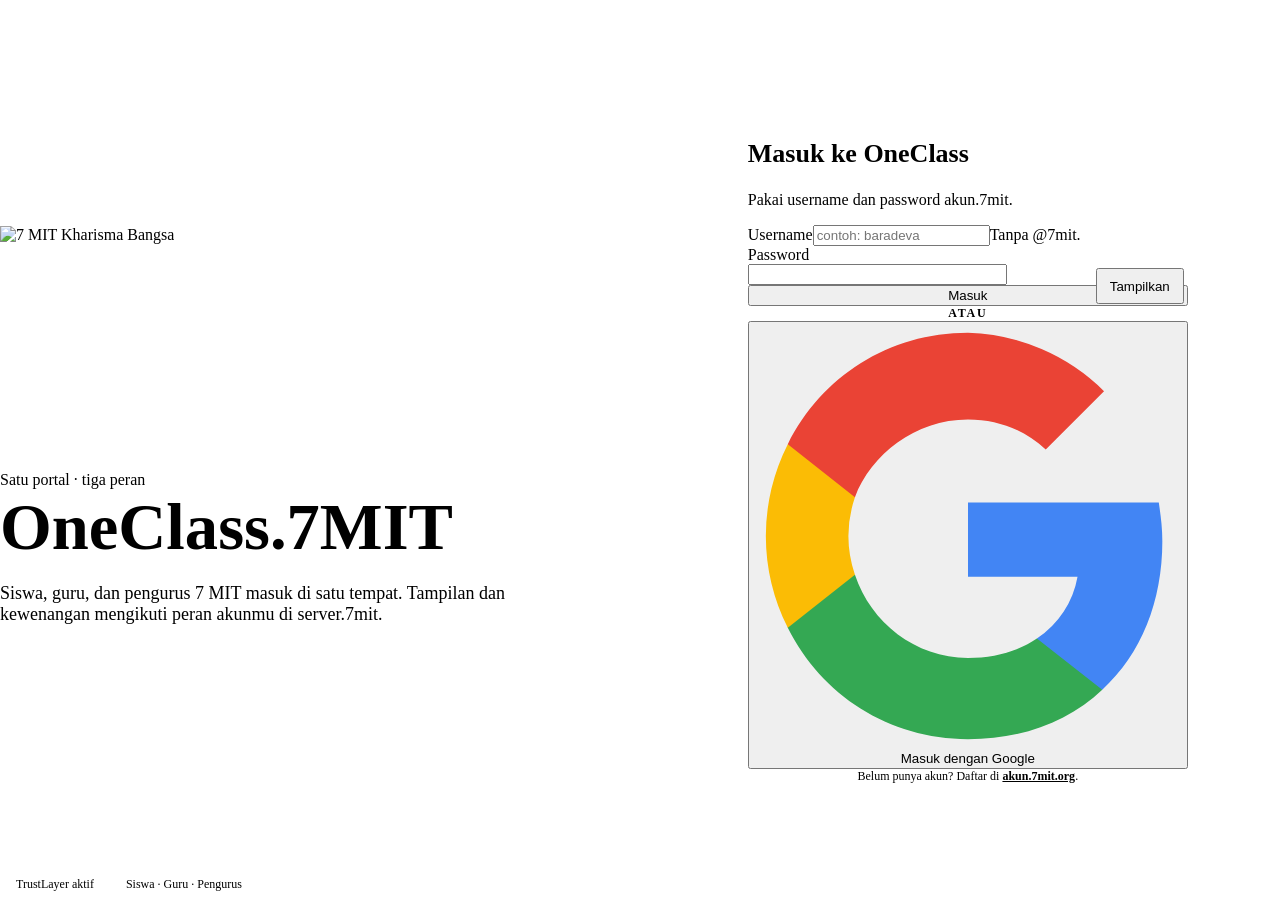
==== public/index.html @ 4aac0380 "OneClass.7MIT: satu portal untuk siswa, guru, dan pengurus dengan TrustLayer dan design.7mit Menggab" ====
<!doctype html>
<html lang="id">
<head>
<meta charset="utf-8">
<meta name="viewport" content="width=device-width, initial-scale=1, viewport-fit=cover">
<meta name="color-scheme" content="light dark">
<meta name="theme-color" content="#7a1424">
<title>OneClass.7MIT · Masuk</title>
<link rel="icon" href="/assets/logo-7mit.jpg">
<link rel="stylesheet" href="/assets/design.7mit.css">
<style>
html,body{margin:0;min-height:100%}
body{background:var(--surface);color:var(--ink)}
.oc{min-height:100vh;display:grid;grid-template-columns:minmax(0,1.05fr) minmax(0,1fr)}
.oc-hero{box-sizing:border-box;padding:var(--space-12) var(--space-12);display:flex;flex-direction:column;justify-content:space-between;gap:var(--space-8)}
.oc-hero .m7-plate{align-self:flex-start}
.oc-hero .m7-plate img{height:52px}
.oc-watermark{position:absolute;right:-30px;top:-90px;font:700 520px/1 var(--font-display);color:rgba(255,255,255,.045);pointer-events:none;user-select:none}
.oc-hero-body{position:relative;z-index:1}
.oc-hero h1{font-size:clamp(40px,5.2vw,76px);margin:var(--space-4) 0 var(--space-3)}
.oc-hero .m7-p{font-size:18px;max-width:30em}
.oc-pills{position:relative;z-index:1;display:flex;flex-wrap:wrap;gap:var(--space-3)}
.oc-pills .m7-pill{font-size:12px;padding:8px 16px}
.oc-form{display:grid;place-items:center;padding:var(--space-8) var(--space-6)}
.oc-card{width:min(440px,100%)}
.oc-card .m7-card-title{font-size:26px;line-height:32px}
.oc-stack{display:flex;flex-direction:column;gap:var(--space-4)}
.oc-sep{display:flex;align-items:center;gap:var(--space-3);color:var(--ink-muted);font-size:12px;font-weight:700;letter-spacing:.14em;text-transform:uppercase}
.oc-sep::before,.oc-sep::after{content:"";flex:1;height:1px;background:var(--line-strong);opacity:.35}
.oc-pw{position:relative}.oc-pw .m7-btn{position:absolute;right:4px;top:4px;min-height:36px;padding:0 12px}
.oc-pw .m7-input{padding-right:84px}
.oc-roles{display:flex;flex-direction:column;gap:var(--space-2)}
.oc-role{display:flex;align-items:center;justify-content:space-between;gap:var(--space-3);width:100%;text-align:left;min-height:56px;padding:var(--space-3) var(--space-4);border:1.5px solid var(--line-strong);border-radius:var(--radius-md);background:var(--surface-raised);color:var(--ink);font:700 15px/1.2 var(--font-sans);cursor:pointer}
.oc-role small{display:block;font-weight:400;color:var(--ink-muted);margin-top:2px}
.oc-role:hover{border-color:var(--maroon);background:var(--maroon-soft)}
.oc-role:focus-visible{outline:2px solid var(--focus-ring);outline-offset:2px}
.oc-steps{list-style:none;margin:0;padding:0;display:flex;flex-direction:column;gap:var(--space-3)}
.oc-steps li{display:flex;align-items:center;gap:var(--space-3);font-size:14px;color:var(--ink-muted)}
.oc-dot{flex:none;width:22px;height:22px;border-radius:50%;border:2px solid var(--line-strong);display:grid;place-items:center;font-size:12px;font-weight:800}
.oc-steps li.run{color:var(--ink)}.oc-steps li.run .oc-dot{border-color:var(--maroon);border-top-color:transparent;animation:oc-spin .8s linear infinite}
.oc-steps li.ok{color:var(--ink)}.oc-steps li.ok .oc-dot{background:var(--success-soft);border-color:var(--success-ink);color:var(--success-ink)}
.oc-steps li.warn .oc-dot{background:var(--warning-soft);border-color:var(--warning-ink);color:var(--warning-ink)}
@keyframes oc-spin{to{transform:rotate(360deg)}}
.oc-foot{margin:var(--space-5) 0 0;text-align:center;font-size:12px;color:var(--ink-muted)}
.oc-foot a{color:var(--maroon-soft-ink);font-weight:700}
[hidden]{display:none!important}
@media(max-width:880px){.oc{grid-template-columns:1fr}.oc-hero{padding:var(--space-8) var(--space-6);min-height:auto}.oc-hero h1{font-size:40px}.oc-watermark{font-size:300px}}
@media (prefers-reduced-motion:reduce){.oc-steps li.run .oc-dot{animation:none}}
</style>
</head>
<body>
<main class="oc">
  <section class="oc-hero m7-ground" aria-label="Tentang OneClass.7MIT">
    <div class="m7-frame"></div><div class="oc-watermark" aria-hidden="true">7</div>
    <div class="m7-plate"><img src="/assets/logo-7mit.jpg" alt="7 MIT Kharisma Bangsa"></div>
    <div class="oc-hero-body">
      <span class="m7-eyebrow">Satu portal · tiga peran</span>
      <h1 class="m7-h">OneClass<span class="m7-accent">.7MIT</span></h1>
      <p class="m7-p">Siswa, guru, dan pengurus 7 MIT masuk di satu tempat. Tampilan dan kewenangan mengikuti peran akunmu di server.7mit.</p>
    </div>
    <div class="oc-pills"><span class="m7-pill m7-pill-dot">TrustLayer aktif</span><span class="m7-pill">Siswa · Guru · Pengurus</span></div>
  </section>

  <section class="oc-form">
    <div class="m7-card oc-card" id="card">
      <div id="viewLogin" class="oc-stack">
        <div><h2 class="m7-card-title">Masuk ke OneClass</h2><p class="m7-card-sub">Pakai username dan password akun.7mit.</p></div>
        <div class="m7-alert m7-alert-danger" id="err" role="alert" hidden><div><b id="errT">Gagal masuk</b><span id="errM"></span></div></div>
        <form id="form" class="oc-stack" novalidate>
          <div class="m7-field"><label class="m7-label" for="u">Username</label><input class="m7-input" id="u" name="username" autocomplete="username" autocapitalize="none" spellcheck="false" placeholder="contoh: baradeva" required><span class="m7-help">Tanpa @7mit.</span></div>
          <div class="m7-field"><label class="m7-label" for="p">Password</label><div class="oc-pw"><input class="m7-input" id="p" name="password" type="password" autocomplete="current-password" required><button type="button" class="m7-btn m7-btn-ghost m7-btn-sm" id="showPw" aria-pressed="false">Tampilkan</button></div></div>
          <button class="m7-btn m7-btn-primary m7-btn-lg" id="go" type="submit">Masuk</button>
        </form>
        <div class="oc-sep">atau</div>
        <button class="m7-btn m7-btn-secondary" id="google" type="button">
          <svg viewBox="0 0 24 24" aria-hidden="true"><path fill="#4285F4" d="M23 12.3c0-.8-.1-1.5-.2-2.2H12v4.2h6.2a5.3 5.3 0 0 1-2.3 3.5v2.9h3.7c2.2-2 3.4-5 3.4-8.4z"/><path fill="#34A853" d="M12 23.5c3.1 0 5.7-1 7.6-2.8l-3.7-2.9c-1 .7-2.4 1.1-3.9 1.1-3 0-5.5-2-6.4-4.7H1.8v3C3.7 21 7.5 23.5 12 23.5z"/><path fill="#FBBC05" d="M5.6 14.2a6.9 6.9 0 0 1 0-4.4v-3H1.8a11.5 11.5 0 0 0 0 10.4l3.8-3z"/><path fill="#EA4335" d="M12 5.4c1.7 0 3.2.6 4.4 1.7l3.3-3.3A11.4 11.4 0 0 0 12 .5C7.5.5 3.7 3 1.8 6.8l3.8 3C6.5 7.4 9 5.4 12 5.4z"/></svg>
          Masuk dengan Google</button>
        <p class="oc-foot">Belum punya akun? Daftar di <a href="https://akun.7mit.org" rel="noopener">akun.7mit.org</a>.</p>
      </div>

      <div id="viewRoles" class="oc-stack" hidden>
        <div><h2 class="m7-card-title">Pilih peran</h2><p class="m7-card-sub" id="rolesSub">Username ini punya lebih dari satu akun.</p></div>
        <div class="oc-roles" id="roles"></div>
        <button class="m7-btn m7-btn-ghost" id="rolesBack" type="button">Kembali</button>
      </div>

      <div id="viewSteps" class="oc-stack" hidden>
        <div><h2 class="m7-card-title" id="stepsTitle">Menyiapkan OneClass…</h2><p class="m7-card-sub" id="stepsSub">Peran dan hak aksesmu diperiksa di server.</p></div>
        <ol class="oc-steps" id="steps" aria-live="polite">
          <li data-s="auth"><span class="oc-dot"></span><span>Memverifikasi akun ke server.7mit</span></li>
          <li data-s="role"><span class="oc-dot"></span><span>Membaca peran dan hak akses</span></li>
          <li data-s="trust"><span class="oc-dot"></span><span>Pemeriksaan TrustLayer</span></li>
          <li data-s="open"><span class="oc-dot"></span><span>Membuka ruang kerja</span></li>
        </ol>
        <div class="m7-alert m7-alert-danger" id="err2" role="alert" hidden><div><b>Tidak bisa melanjutkan</b><span id="err2M"></span></div></div>
        <div id="stepsActions" hidden><button class="m7-btn m7-btn-secondary" id="stepsBack" type="button">Kembali ke halaman masuk</button></div>
      </div>
    </div>
  </section>
</main>
<script src="/assets/config.js"></script>
<script src="/assets/oneclass-session.js"></script>
<script>
(function(){
var C=window.ONECLASS_CONFIG,S=window.OneClassSession,$=function(i){return document.getElementById(i)};
var pendingCreds=null;
var LABEL={student:'Siswa',guru:'Guru',pengurus:'Pengurus'};
function view(n){['viewLogin','viewRoles','viewSteps'].forEach(function(v){$(v).hidden=v!==n})}
function showErr(t,m){$('errT').textContent=t;$('errM').textContent=m||'';$('err').hidden=false}
function hideErr(){$('err').hidden=true}
function step(name,state){var li=document.querySelector('#steps li[data-s="'+name+'"]');if(!li)return;li.className=state;li.querySelector('.oc-dot').textContent=state==='ok'?'✓':state==='warn'?'!':''}
function resetSteps(){['auth','role','trust','open'].forEach(function(s){step(s,'')});$('err2').hidden=true;$('stepsActions').hidden=true}
async function enter(token,profile,opts){
  opts=opts||{};view('viewSteps');resetSteps();
  $('stepsTitle').textContent='Menyiapkan OneClass…';
  try{
    step('auth','run');
    S.save(token,profile);
    step('auth','ok');step('role','run');
    var tl=null;
    try{tl=await S.trustSession(token)}catch(e){tl=null}
    var mode=(tl&&tl.mode)||profile.account_type;
    if(['student','guru','pengurus'].indexOf(mode)<0)throw new Error('Tipe akun tidak dikenal oleh OneClass.');
    step('role','ok');step('trust','run');
    if(tl){S.keepTrust(tl);step('trust','ok')}else{step('trust','warn')}
    step('open','run');
    $('stepsTitle').textContent='Halo, '+(profile.display_name||'selamat datang');
    $('stepsSub').textContent='Masuk sebagai '+LABEL[mode]+(profile.role&&profile.role!==LABEL[mode]?' · '+profile.role:'')+(tl?'':' (TrustLayer belum dapat dihubungi; server tetap menegakkan izin)');
    step('open','ok');
    setTimeout(function(){location.replace(S.homeFor(mode))},opts.fast?150:650);
  }catch(e){
    S.clear();$('err2M').textContent=String(e&&e.message||'Terjadi kesalahan.');$('err2').hidden=false;$('stepsActions').hidden=false;
  }
}
async function login(accountKey){
  hideErr();var b=$('go');b.disabled=true;b.textContent='Memeriksa…';
  try{
    var r=await S.akun({action:'login',username:pendingCreds.u,password:pendingCreds.p,account_key:accountKey||''});
    if(r.status===409&&r.data.selection_required){showRoles(r.data.accounts||[]);return}
    if(!r.ok)throw new Error(r.data.error||'Username atau password tidak sesuai.');
    pendingCreds=null;$('p').value='';
    await enter(r.data.token,r.data.profile);
  }catch(e){showErr('Gagal masuk',String(e&&e.message||'Coba lagi.'));view('viewLogin')}
  finally{b.disabled=false;b.textContent='Masuk'}
}
function showRoles(accounts){
  var box=$('roles');box.innerHTML='';
  accounts.forEach(function(a){
    var btn=document.createElement('button');btn.type='button';btn.className='oc-role';
    var l=document.createElement('span');l.innerHTML='<span></span><small></small>';
    l.firstChild.textContent=LABEL[a.account_type]||a.account_type;l.lastChild.textContent=a.role||a.label||'';
    var go=document.createElement('span');go.setAttribute('aria-hidden','true');go.textContent='→';
    btn.appendChild(l);btn.appendChild(go);btn.addEventListener('click',function(){login(a.account_key)});box.appendChild(btn)});
  $('rolesSub').textContent='Username "'+pendingCreds.u+'" punya '+accounts.length+' akun. Pilih peran untuk sesi ini.';
  view('viewRoles');
}
$('form').addEventListener('submit',function(e){
  e.preventDefault();var u=$('u').value.trim().toLowerCase().replace(/@7mit$/,''),p=$('p').value;
  if(!u||!p){showErr('Lengkapi isian','Masukkan username dan password akun.7mit.');return}
  pendingCreds={u:u,p:p};login('');
});
$('rolesBack').addEventListener('click',function(){pendingCreds=null;view('viewLogin')});
$('stepsBack').addEventListener('click',function(){view('viewLogin')});
$('showPw').addEventListener('click',function(){var p=$('p'),on=p.type==='password';p.type=on?'text':'password';this.textContent=on?'Sembunyikan':'Tampilkan';this.setAttribute('aria-pressed',String(on))});
$('google').addEventListener('click',async function(){
  hideErr();var b=this;b.disabled=true;
  try{await S.startGoogle()}catch(e){showErr('Sign in with Google gagal dimulai',String(e&&e.message||''));b.disabled=false}
});
(async function boot(){
  var q=new URLSearchParams(location.search);
  if(q.get('keluar')){try{await S.logout()}catch(e){}history.replaceState(null,'','/');return}
  var saved=S.read();
  if(!saved)return;
  view('viewSteps');resetSteps();step('auth','run');
  try{
    var r=await S.akun({action:'session',token:saved.token});
    if(!r.ok||!r.data.profile)throw new Error('Sesi berakhir.');
    await enter(saved.token,r.data.profile,{fast:true});
  }catch(e){S.clear();view('viewLogin');if(q.get('sesi')==='berakhir')showErr('Sesi berakhir','Masuk lagi untuk melanjutkan.')}
})();
})();
</script>
</body>
</html>
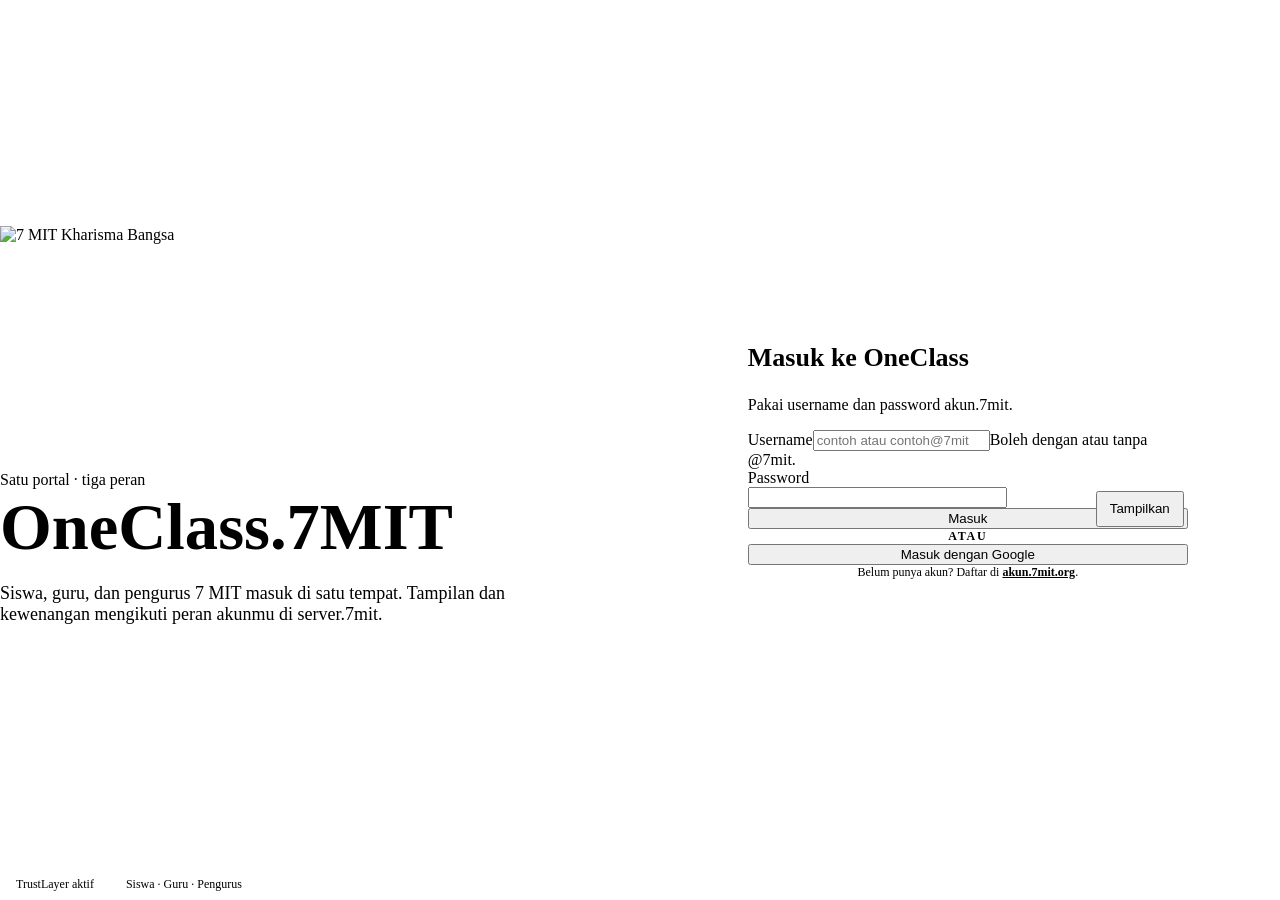
==== commit b685b4f3: "OneClass: ikon lucide di semua halaman baru, contoh username dengan dan tanpa @7mit Co-Authored-By: " ====
--- a/public/index.html
+++ b/public/index.html
@@ -8,6 +8,7 @@
 <title>OneClass.7MIT · Masuk</title>
 <link rel="icon" href="/assets/logo-7mit.jpg">
 <link rel="stylesheet" href="/assets/design.7mit.css">
+<script src="https://cdn.jsdelivr.net/npm/lucide@0.468.0/dist/umd/lucide.min.js"></script>
 <style>
 html,body{margin:0;min-height:100%}
 body{background:var(--surface);color:var(--ink)}
@@ -36,16 +37,17 @@
 .oc-role:focus-visible{outline:2px solid var(--focus-ring);outline-offset:2px}
 .oc-steps{list-style:none;margin:0;padding:0;display:flex;flex-direction:column;gap:var(--space-3)}
 .oc-steps li{display:flex;align-items:center;gap:var(--space-3);font-size:14px;color:var(--ink-muted)}
-.oc-dot{flex:none;width:22px;height:22px;border-radius:50%;border:2px solid var(--line-strong);display:grid;place-items:center;font-size:12px;font-weight:800}
-.oc-steps li.run{color:var(--ink)}.oc-steps li.run .oc-dot{border-color:var(--maroon);border-top-color:transparent;animation:oc-spin .8s linear infinite}
+.oc-dot{flex:none;width:22px;height:22px;border-radius:50%;border:2px solid var(--line-strong);display:grid;place-items:center}.oc-dot svg{width:13px;height:13px;stroke-width:3}
+.oc-steps li.run{color:var(--ink)}.oc-steps li.run .oc-dot{border-color:transparent}.oc-steps li.run .oc-dot svg{width:20px;height:20px;stroke-width:2.5;color:var(--maroon);animation:oc-spin .8s linear infinite}
 .oc-steps li.ok{color:var(--ink)}.oc-steps li.ok .oc-dot{background:var(--success-soft);border-color:var(--success-ink);color:var(--success-ink)}
 .oc-steps li.warn .oc-dot{background:var(--warning-soft);border-color:var(--warning-ink);color:var(--warning-ink)}
 @keyframes oc-spin{to{transform:rotate(360deg)}}
 .oc-foot{margin:var(--space-5) 0 0;text-align:center;font-size:12px;color:var(--ink-muted)}
 .oc-foot a{color:var(--maroon-soft-ink);font-weight:700}
+.oc-role svg{width:18px;height:18px;flex:none}
 [hidden]{display:none!important}
 @media(max-width:880px){.oc{grid-template-columns:1fr}.oc-hero{padding:var(--space-8) var(--space-6);min-height:auto}.oc-hero h1{font-size:40px}.oc-watermark{font-size:300px}}
-@media (prefers-reduced-motion:reduce){.oc-steps li.run .oc-dot{animation:none}}
+@media (prefers-reduced-motion:reduce){.oc-steps li.run .oc-dot svg{animation:none}}
 </style>
 </head>
 <body>
@@ -65,23 +67,22 @@
     <div class="m7-card oc-card" id="card">
       <div id="viewLogin" class="oc-stack">
         <div><h2 class="m7-card-title">Masuk ke OneClass</h2><p class="m7-card-sub">Pakai username dan password akun.7mit.</p></div>
-        <div class="m7-alert m7-alert-danger" id="err" role="alert" hidden><div><b id="errT">Gagal masuk</b><span id="errM"></span></div></div>
+        <div class="m7-alert m7-alert-danger" id="err" role="alert" hidden><i data-lucide="circle-alert"></i><div><b id="errT">Gagal masuk</b><span id="errM"></span></div></div>
         <form id="form" class="oc-stack" novalidate>
-          <div class="m7-field"><label class="m7-label" for="u">Username</label><input class="m7-input" id="u" name="username" autocomplete="username" autocapitalize="none" spellcheck="false" placeholder="contoh: baradeva" required><span class="m7-help">Tanpa @7mit.</span></div>
-          <div class="m7-field"><label class="m7-label" for="p">Password</label><div class="oc-pw"><input class="m7-input" id="p" name="password" type="password" autocomplete="current-password" required><button type="button" class="m7-btn m7-btn-ghost m7-btn-sm" id="showPw" aria-pressed="false">Tampilkan</button></div></div>
-          <button class="m7-btn m7-btn-primary m7-btn-lg" id="go" type="submit">Masuk</button>
+          <div class="m7-field"><label class="m7-label" for="u">Username</label><input class="m7-input" id="u" name="username" autocomplete="username" autocapitalize="none" spellcheck="false" placeholder="contoh atau contoh@7mit" required><span class="m7-help">Boleh dengan atau tanpa @7mit.</span></div>
+          <div class="m7-field"><label class="m7-label" for="p">Password</label><div class="oc-pw"><input class="m7-input" id="p" name="password" type="password" autocomplete="current-password" required><button type="button" class="m7-btn m7-btn-ghost m7-btn-sm" id="showPw" aria-pressed="false"><i data-lucide="eye"></i><span>Tampilkan</span></button></div></div>
+          <button class="m7-btn m7-btn-primary m7-btn-lg" id="go" type="submit"><i data-lucide="log-in"></i><span id="goT">Masuk</span></button>
         </form>
         <div class="oc-sep">atau</div>
         <button class="m7-btn m7-btn-secondary" id="google" type="button">
-          <svg viewBox="0 0 24 24" aria-hidden="true"><path fill="#4285F4" d="M23 12.3c0-.8-.1-1.5-.2-2.2H12v4.2h6.2a5.3 5.3 0 0 1-2.3 3.5v2.9h3.7c2.2-2 3.4-5 3.4-8.4z"/><path fill="#34A853" d="M12 23.5c3.1 0 5.7-1 7.6-2.8l-3.7-2.9c-1 .7-2.4 1.1-3.9 1.1-3 0-5.5-2-6.4-4.7H1.8v3C3.7 21 7.5 23.5 12 23.5z"/><path fill="#FBBC05" d="M5.6 14.2a6.9 6.9 0 0 1 0-4.4v-3H1.8a11.5 11.5 0 0 0 0 10.4l3.8-3z"/><path fill="#EA4335" d="M12 5.4c1.7 0 3.2.6 4.4 1.7l3.3-3.3A11.4 11.4 0 0 0 12 .5C7.5.5 3.7 3 1.8 6.8l3.8 3C6.5 7.4 9 5.4 12 5.4z"/></svg>
-          Masuk dengan Google</button>
+          <i data-lucide="circle-user-round"></i>Masuk dengan Google</button>
         <p class="oc-foot">Belum punya akun? Daftar di <a href="https://akun.7mit.org" rel="noopener">akun.7mit.org</a>.</p>
       </div>
 
       <div id="viewRoles" class="oc-stack" hidden>
         <div><h2 class="m7-card-title">Pilih peran</h2><p class="m7-card-sub" id="rolesSub">Username ini punya lebih dari satu akun.</p></div>
         <div class="oc-roles" id="roles"></div>
-        <button class="m7-btn m7-btn-ghost" id="rolesBack" type="button">Kembali</button>
+        <button class="m7-btn m7-btn-ghost" id="rolesBack" type="button"><i data-lucide="arrow-left"></i>Kembali</button>
       </div>
 
       <div id="viewSteps" class="oc-stack" hidden>
@@ -92,8 +93,8 @@
           <li data-s="trust"><span class="oc-dot"></span><span>Pemeriksaan TrustLayer</span></li>
           <li data-s="open"><span class="oc-dot"></span><span>Membuka ruang kerja</span></li>
         </ol>
-        <div class="m7-alert m7-alert-danger" id="err2" role="alert" hidden><div><b>Tidak bisa melanjutkan</b><span id="err2M"></span></div></div>
-        <div id="stepsActions" hidden><button class="m7-btn m7-btn-secondary" id="stepsBack" type="button">Kembali ke halaman masuk</button></div>
+        <div class="m7-alert m7-alert-danger" id="err2" role="alert" hidden><i data-lucide="circle-alert"></i><div><b>Tidak bisa melanjutkan</b><span id="err2M"></span></div></div>
+        <div id="stepsActions" hidden><button class="m7-btn m7-btn-secondary" id="stepsBack" type="button"><i data-lucide="arrow-left"></i>Kembali ke halaman masuk</button></div>
       </div>
     </div>
   </section>
@@ -106,9 +107,10 @@
 var pendingCreds=null;
 var LABEL={student:'Siswa',guru:'Guru',pengurus:'Pengurus'};
 function view(n){['viewLogin','viewRoles','viewSteps'].forEach(function(v){$(v).hidden=v!==n})}
-function showErr(t,m){$('errT').textContent=t;$('errM').textContent=m||'';$('err').hidden=false}
+function showErr(t,m){$('errT').textContent=t;$('errM').textContent=m||'';$('err').hidden=false;icons()}
 function hideErr(){$('err').hidden=true}
-function step(name,state){var li=document.querySelector('#steps li[data-s="'+name+'"]');if(!li)return;li.className=state;li.querySelector('.oc-dot').textContent=state==='ok'?'✓':state==='warn'?'!':''}
+function icons(){try{window.lucide&&window.lucide.createIcons()}catch(e){}}
+function step(name,state){var li=document.querySelector('#steps li[data-s="'+name+'"]');if(!li)return;li.className=state;var ic=state==='ok'?'check':state==='warn'?'triangle-alert':state==='run'?'loader-circle':'';li.querySelector('.oc-dot').innerHTML=ic?'<i data-lucide="'+ic+'"></i>':'';icons()}
 function resetSteps(){['auth','role','trust','open'].forEach(function(s){step(s,'')});$('err2').hidden=true;$('stepsActions').hidden=true}
 async function enter(token,profile,opts){
   opts=opts||{};view('viewSteps');resetSteps();
@@ -133,7 +135,7 @@
   }
 }
 async function login(accountKey){
-  hideErr();var b=$('go');b.disabled=true;b.textContent='Memeriksa…';
+  hideErr();var b=$('go');b.disabled=true;$('goT').textContent='Memeriksa…';
   try{
     var r=await S.akun({action:'login',username:pendingCreds.u,password:pendingCreds.p,account_key:accountKey||''});
     if(r.status===409&&r.data.selection_required){showRoles(r.data.accounts||[]);return}
@@ -141,7 +143,7 @@
     pendingCreds=null;$('p').value='';
     await enter(r.data.token,r.data.profile);
   }catch(e){showErr('Gagal masuk',String(e&&e.message||'Coba lagi.'));view('viewLogin')}
-  finally{b.disabled=false;b.textContent='Masuk'}
+  finally{b.disabled=false;$('goT').textContent='Masuk'}
 }
 function showRoles(accounts){
   var box=$('roles');box.innerHTML='';
@@ -149,10 +151,10 @@
     var btn=document.createElement('button');btn.type='button';btn.className='oc-role';
     var l=document.createElement('span');l.innerHTML='<span></span><small></small>';
     l.firstChild.textContent=LABEL[a.account_type]||a.account_type;l.lastChild.textContent=a.role||a.label||'';
-    var go=document.createElement('span');go.setAttribute('aria-hidden','true');go.textContent='→';
+    var go=document.createElement('span');go.setAttribute('aria-hidden','true');go.innerHTML='<i data-lucide="arrow-right"></i>';
     btn.appendChild(l);btn.appendChild(go);btn.addEventListener('click',function(){login(a.account_key)});box.appendChild(btn)});
   $('rolesSub').textContent='Username "'+pendingCreds.u+'" punya '+accounts.length+' akun. Pilih peran untuk sesi ini.';
-  view('viewRoles');
+  view('viewRoles');icons();
 }
 $('form').addEventListener('submit',function(e){
   e.preventDefault();var u=$('u').value.trim().toLowerCase().replace(/@7mit$/,''),p=$('p').value;
@@ -166,6 +168,7 @@
   hideErr();var b=this;b.disabled=true;
   try{await S.startGoogle()}catch(e){showErr('Sign in with Google gagal dimulai',String(e&&e.message||''));b.disabled=false}
 });
+window.addEventListener('load',icons);
 (async function boot(){
   var q=new URLSearchParams(location.search);
   if(q.get('keluar')){try{await S.logout()}catch(e){}history.replaceState(null,'','/');return}
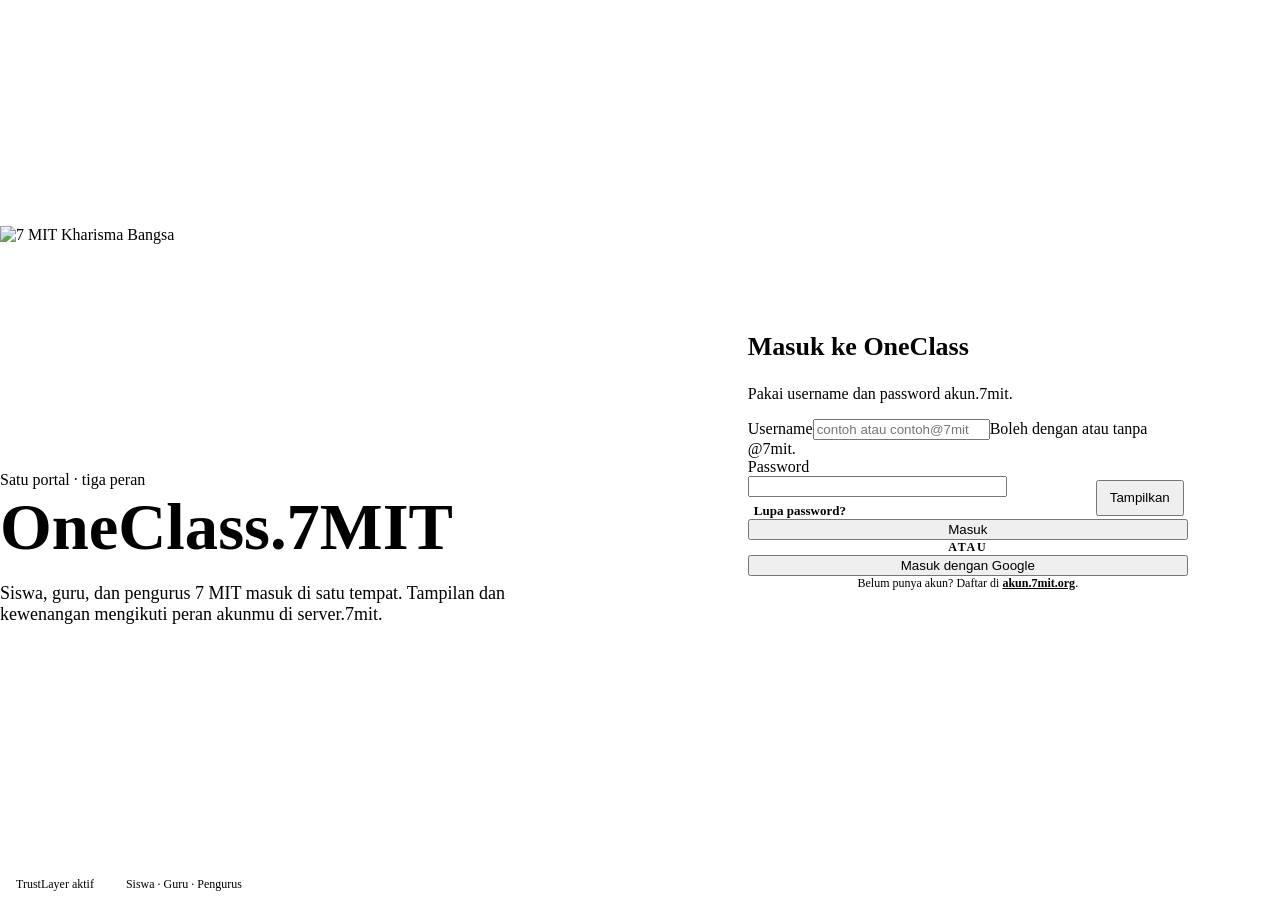
==== commit 3907ba4f: "OneClass: ruang kerja ikut design.7mit, login bawaan portal dihapus, lupa password ke akun.7mit.org/" ====
--- a/public/index.html
+++ b/public/index.html
@@ -45,6 +45,7 @@
 .oc-foot{margin:var(--space-5) 0 0;text-align:center;font-size:12px;color:var(--ink-muted)}
 .oc-foot a{color:var(--maroon-soft-ink);font-weight:700}
 .oc-role svg{width:18px;height:18px;flex:none}
+.oc-forgot{align-self:flex-start;display:inline-flex;align-items:center;gap:6px;margin-top:2px;font-size:13px;font-weight:700;color:var(--maroon-soft-ink);text-decoration:none}.oc-forgot svg{width:15px;height:15px}.oc-forgot:hover{text-decoration:underline}.oc-forgot:focus-visible{outline:2px solid var(--focus-ring);outline-offset:2px;border-radius:4px}
 [hidden]{display:none!important}
 @media(max-width:880px){.oc{grid-template-columns:1fr}.oc-hero{padding:var(--space-8) var(--space-6);min-height:auto}.oc-hero h1{font-size:40px}.oc-watermark{font-size:300px}}
 @media (prefers-reduced-motion:reduce){.oc-steps li.run .oc-dot svg{animation:none}}
@@ -70,7 +71,7 @@
         <div class="m7-alert m7-alert-danger" id="err" role="alert" hidden><i data-lucide="circle-alert"></i><div><b id="errT">Gagal masuk</b><span id="errM"></span></div></div>
         <form id="form" class="oc-stack" novalidate>
           <div class="m7-field"><label class="m7-label" for="u">Username</label><input class="m7-input" id="u" name="username" autocomplete="username" autocapitalize="none" spellcheck="false" placeholder="contoh atau contoh@7mit" required><span class="m7-help">Boleh dengan atau tanpa @7mit.</span></div>
-          <div class="m7-field"><label class="m7-label" for="p">Password</label><div class="oc-pw"><input class="m7-input" id="p" name="password" type="password" autocomplete="current-password" required><button type="button" class="m7-btn m7-btn-ghost m7-btn-sm" id="showPw" aria-pressed="false"><i data-lucide="eye"></i><span>Tampilkan</span></button></div></div>
+          <div class="m7-field"><label class="m7-label" for="p">Password</label><div class="oc-pw"><input class="m7-input" id="p" name="password" type="password" autocomplete="current-password" required><button type="button" class="m7-btn m7-btn-ghost m7-btn-sm" id="showPw" aria-pressed="false"><i data-lucide="eye"></i><span>Tampilkan</span></button></div><a class="oc-forgot" href="https://akun.7mit.org/forgot-pwd" target="_blank" rel="noopener noreferrer"><i data-lucide="key-round"></i>Lupa password?</a></div>
           <button class="m7-btn m7-btn-primary m7-btn-lg" id="go" type="submit"><i data-lucide="log-in"></i><span id="goT">Masuk</span></button>
         </form>
         <div class="oc-sep">atau</div>
@@ -171,6 +172,8 @@
 window.addEventListener('load',icons);
 (async function boot(){
   var q=new URLSearchParams(location.search);
+  // Google kadang kembali ke alamat utama (bukan /auth/callback): teruskan ke halaman callback.
+  if(q.get('code')||q.get('k7_google')==='callback'||q.get('error_description')||/access_token=/.test(location.hash)){location.replace('/auth/callback'+location.search+location.hash);return}
   if(q.get('keluar')){try{await S.logout()}catch(e){}history.replaceState(null,'','/');return}
   var saved=S.read();
   if(!saved)return;
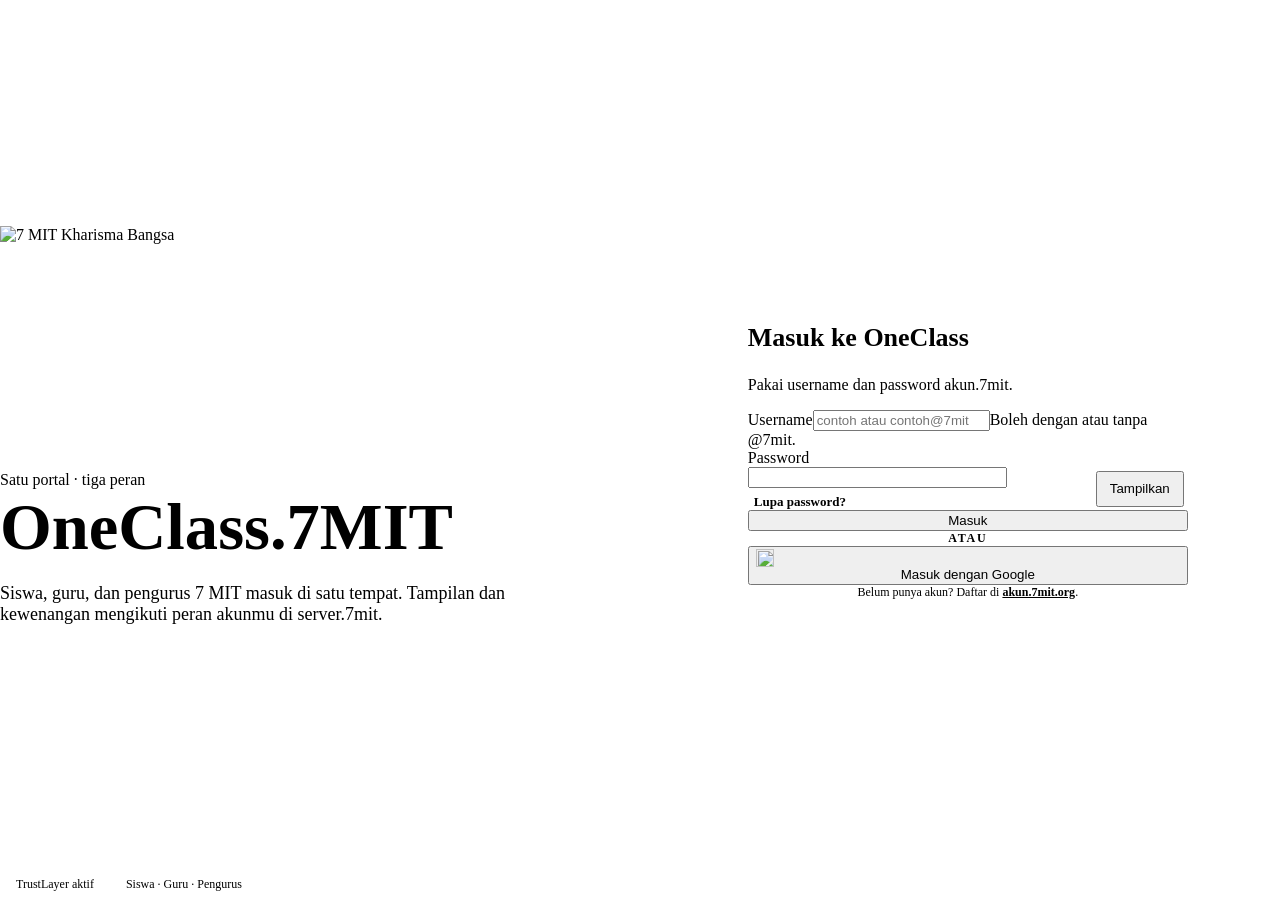
==== commit 443420b7: "OneClass: logo Google pada tombol masuk dengan Google Co-Authored-By: Claude Sonnet 5.5 <noreply@ant" ====
--- a/public/index.html
+++ b/public/index.html
@@ -45,6 +45,7 @@
 .oc-foot{margin:var(--space-5) 0 0;text-align:center;font-size:12px;color:var(--ink-muted)}
 .oc-foot a{color:var(--maroon-soft-ink);font-weight:700}
 .oc-role svg{width:18px;height:18px;flex:none}
+.oc-g{width:18px;height:18px;flex:none;display:block}
 .oc-forgot{align-self:flex-start;display:inline-flex;align-items:center;gap:6px;margin-top:2px;font-size:13px;font-weight:700;color:var(--maroon-soft-ink);text-decoration:none}.oc-forgot svg{width:15px;height:15px}.oc-forgot:hover{text-decoration:underline}.oc-forgot:focus-visible{outline:2px solid var(--focus-ring);outline-offset:2px;border-radius:4px}
 [hidden]{display:none!important}
 @media(max-width:880px){.oc{grid-template-columns:1fr}.oc-hero{padding:var(--space-8) var(--space-6);min-height:auto}.oc-hero h1{font-size:40px}.oc-watermark{font-size:300px}}
@@ -76,7 +77,7 @@
         </form>
         <div class="oc-sep">atau</div>
         <button class="m7-btn m7-btn-secondary" id="google" type="button">
-          <i data-lucide="circle-user-round"></i>Masuk dengan Google</button>
+          <img class="oc-g" src="/assets/google-g.png" alt="" width="18" height="18">Masuk dengan Google</button>
         <p class="oc-foot">Belum punya akun? Daftar di <a href="https://akun.7mit.org" rel="noopener">akun.7mit.org</a>.</p>
       </div>
 
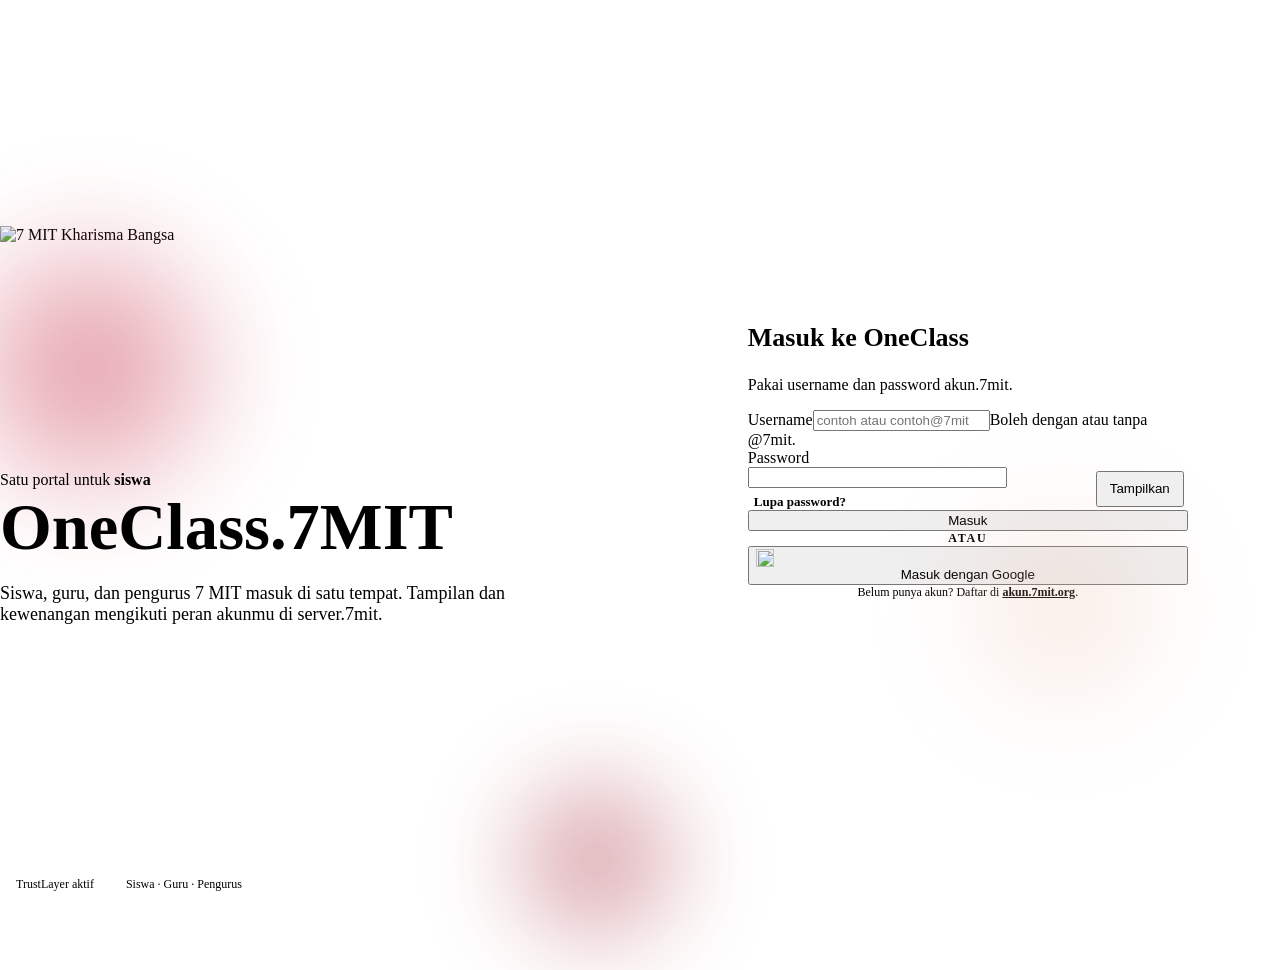
==== commit 5e2377bb: "OneClass: gerak dan interaksi di semua halaman (muncul bertahap, angka naik, miring, riak, konfeti, " ====
--- a/public/index.html
+++ b/public/index.html
@@ -8,6 +8,7 @@
 <title>OneClass.7MIT · Masuk</title>
 <link rel="icon" href="/assets/logo-7mit.jpg">
 <link rel="stylesheet" href="/assets/design.7mit.css">
+<link rel="stylesheet" href="/assets/oneclass-motion.css">
 <script src="https://cdn.jsdelivr.net/npm/lucide@0.468.0/dist/umd/lucide.min.js"></script>
 <style>
 html,body{margin:0;min-height:100%}
@@ -47,6 +48,18 @@
 .oc-role svg{width:18px;height:18px;flex:none}
 .oc-g{width:18px;height:18px;flex:none;display:block}
 .oc-forgot{align-self:flex-start;display:inline-flex;align-items:center;gap:6px;margin-top:2px;font-size:13px;font-weight:700;color:var(--maroon-soft-ink);text-decoration:none}.oc-forgot svg{width:15px;height:15px}.oc-forgot:hover{text-decoration:underline}.oc-forgot:focus-visible{outline:2px solid var(--focus-ring);outline-offset:2px;border-radius:4px}
+.oc-orb{position:absolute;border-radius:50%;filter:blur(46px);opacity:.55;pointer-events:none;animation:oc-float 11s ease-in-out infinite;transition:translate .5s var(--oc-ease)}
+.oc-orb.o1{width:340px;height:340px;left:-80px;top:22%;background:radial-gradient(circle,#c8344a,transparent 70%);--fx:26px;--fy:-30px}
+.oc-orb.o2{width:280px;height:280px;right:6%;top:52%;background:radial-gradient(circle,#e9b8a0,transparent 70%);opacity:.32;animation-duration:14s;--fx:-30px;--fy:24px}
+.oc-orb.o3{width:220px;height:220px;left:38%;bottom:-70px;background:radial-gradient(circle,#a01d2d,transparent 70%);animation-duration:9s;--fx:20px;--fy:-18px}
+.oc-watermark{transition:translate .6s var(--oc-ease)}
+.oc-rot{display:inline-block;color:var(--blush);min-width:5.4em;transition:opacity .35s ease,transform .35s var(--oc-ease)}
+.oc-rot.out{opacity:0;transform:translateY(-.6em)}.oc-rot.in{opacity:0;transform:translateY(.6em)}
+#heroTitle .ch{display:inline-block;animation:oc-char .7s var(--oc-spring) backwards;animation-delay:calc(var(--i)*55ms + .15s)}
+.oc-prog{height:4px;border-radius:99px;background:var(--surface-sunken);overflow:hidden}
+.oc-prog i{display:block;height:100%;width:0;border-radius:inherit;background:linear-gradient(90deg,var(--maroon),var(--banner-1,#a01d2d));transition:width .6s var(--oc-ease)}
+html.oc-reduce .oc-orb,html.oc-reduce #heroTitle .ch{animation:none}
+@media (prefers-reduced-motion:reduce){.oc-orb,#heroTitle .ch{animation:none!important}}
 [hidden]{display:none!important}
 @media(max-width:880px){.oc{grid-template-columns:1fr}.oc-hero{padding:var(--space-8) var(--space-6);min-height:auto}.oc-hero h1{font-size:40px}.oc-watermark{font-size:300px}}
 @media (prefers-reduced-motion:reduce){.oc-steps li.run .oc-dot svg{animation:none}}
@@ -56,29 +69,30 @@
 <main class="oc">
   <section class="oc-hero m7-ground" aria-label="Tentang OneClass.7MIT">
     <div class="m7-frame"></div><div class="oc-watermark" aria-hidden="true">7</div>
-    <div class="m7-plate"><img src="/assets/logo-7mit.jpg" alt="7 MIT Kharisma Bangsa"></div>
+    <span class="oc-orb o1" aria-hidden="true"></span><span class="oc-orb o2" aria-hidden="true"></span><span class="oc-orb o3" aria-hidden="true"></span>
+    <div class="m7-plate oc-reveal"><img src="/assets/logo-7mit.jpg" alt="7 MIT Kharisma Bangsa"></div>
     <div class="oc-hero-body">
-      <span class="m7-eyebrow">Satu portal · tiga peran</span>
-      <h1 class="m7-h">OneClass<span class="m7-accent">.7MIT</span></h1>
-      <p class="m7-p">Siswa, guru, dan pengurus 7 MIT masuk di satu tempat. Tampilan dan kewenangan mengikuti peran akunmu di server.7mit.</p>
+      <span class="m7-eyebrow oc-reveal">Satu portal untuk <b class="oc-rot" id="rot" aria-live="off">siswa</b></span>
+      <h1 class="m7-h" id="heroTitle" aria-label="OneClass.7MIT">OneClass<span class="m7-accent">.7MIT</span></h1>
+      <p class="m7-p oc-reveal">Siswa, guru, dan pengurus 7 MIT masuk di satu tempat. Tampilan dan kewenangan mengikuti peran akunmu di server.7mit.</p>
     </div>
-    <div class="oc-pills"><span class="m7-pill m7-pill-dot">TrustLayer aktif</span><span class="m7-pill">Siswa · Guru · Pengurus</span></div>
+    <div class="oc-pills oc-reveal"><span class="m7-pill m7-pill-dot">TrustLayer aktif</span><span class="m7-pill">Siswa · Guru · Pengurus</span></div>
   </section>
 
   <section class="oc-form">
     <div class="m7-card oc-card" id="card">
       <div id="viewLogin" class="oc-stack">
-        <div><h2 class="m7-card-title">Masuk ke OneClass</h2><p class="m7-card-sub">Pakai username dan password akun.7mit.</p></div>
+        <div class="oc-reveal"><h2 class="m7-card-title">Masuk ke OneClass</h2><p class="m7-card-sub">Pakai username dan password akun.7mit.</p></div>
         <div class="m7-alert m7-alert-danger" id="err" role="alert" hidden><i data-lucide="circle-alert"></i><div><b id="errT">Gagal masuk</b><span id="errM"></span></div></div>
-        <form id="form" class="oc-stack" novalidate>
+        <form id="form" class="oc-stack oc-reveal" novalidate>
           <div class="m7-field"><label class="m7-label" for="u">Username</label><input class="m7-input" id="u" name="username" autocomplete="username" autocapitalize="none" spellcheck="false" placeholder="contoh atau contoh@7mit" required><span class="m7-help">Boleh dengan atau tanpa @7mit.</span></div>
           <div class="m7-field"><label class="m7-label" for="p">Password</label><div class="oc-pw"><input class="m7-input" id="p" name="password" type="password" autocomplete="current-password" required><button type="button" class="m7-btn m7-btn-ghost m7-btn-sm" id="showPw" aria-pressed="false"><i data-lucide="eye"></i><span>Tampilkan</span></button></div><a class="oc-forgot" href="https://akun.7mit.org/forgot-pwd" target="_blank" rel="noopener noreferrer"><i data-lucide="key-round"></i>Lupa password?</a></div>
           <button class="m7-btn m7-btn-primary m7-btn-lg" id="go" type="submit"><i data-lucide="log-in"></i><span id="goT">Masuk</span></button>
         </form>
-        <div class="oc-sep">atau</div>
-        <button class="m7-btn m7-btn-secondary" id="google" type="button">
+        <div class="oc-sep oc-reveal">atau</div>
+        <button class="m7-btn m7-btn-secondary oc-shine oc-reveal" id="google" type="button">
           <img class="oc-g" src="/assets/google-g.png" alt="" width="18" height="18">Masuk dengan Google</button>
-        <p class="oc-foot">Belum punya akun? Daftar di <a href="https://akun.7mit.org" rel="noopener">akun.7mit.org</a>.</p>
+        <p class="oc-foot oc-reveal">Belum punya akun? Daftar di <a href="https://akun.7mit.org" rel="noopener">akun.7mit.org</a>.</p>
       </div>
 
       <div id="viewRoles" class="oc-stack" hidden>
@@ -95,6 +109,7 @@
           <li data-s="trust"><span class="oc-dot"></span><span>Pemeriksaan TrustLayer</span></li>
           <li data-s="open"><span class="oc-dot"></span><span>Membuka ruang kerja</span></li>
         </ol>
+        <div class="oc-prog" aria-hidden="true"><i id="prog"></i></div>
         <div class="m7-alert m7-alert-danger" id="err2" role="alert" hidden><i data-lucide="circle-alert"></i><div><b>Tidak bisa melanjutkan</b><span id="err2M"></span></div></div>
         <div id="stepsActions" hidden><button class="m7-btn m7-btn-secondary" id="stepsBack" type="button"><i data-lucide="arrow-left"></i>Kembali ke halaman masuk</button></div>
       </div>
@@ -102,6 +117,7 @@
   </section>
 </main>
 <script src="/assets/config.js"></script>
+<script src="/assets/oneclass-motion.js"></script>
 <script src="/assets/oneclass-session.js"></script>
 <script>
 (function(){
@@ -109,10 +125,12 @@
 var pendingCreds=null;
 var LABEL={student:'Siswa',guru:'Guru',pengurus:'Pengurus'};
 function view(n){['viewLogin','viewRoles','viewSteps'].forEach(function(v){$(v).hidden=v!==n})}
-function showErr(t,m){$('errT').textContent=t;$('errM').textContent=m||'';$('err').hidden=false;icons()}
+function showErr(t,m){$('errT').textContent=t;$('errM').textContent=m||'';$('err').hidden=false;icons();var c=$('card');c.classList.remove('oc-shake');void c.offsetWidth;c.classList.add('oc-shake')}
 function hideErr(){$('err').hidden=true}
 function icons(){try{window.lucide&&window.lucide.createIcons()}catch(e){}}
-function step(name,state){var li=document.querySelector('#steps li[data-s="'+name+'"]');if(!li)return;li.className=state;var ic=state==='ok'?'check':state==='warn'?'triangle-alert':state==='run'?'loader-circle':'';li.querySelector('.oc-dot').innerHTML=ic?'<i data-lucide="'+ic+'"></i>':'';icons()}
+var ORDER=['auth','role','trust','open'];
+function progress(){var done=document.querySelectorAll('#steps li.ok,#steps li.warn').length;var p=$('prog');if(p)p.style.width=(done/ORDER.length*100)+'%'}
+function step(name,state){var li=document.querySelector('#steps li[data-s="'+name+'"]');if(!li)return;li.className=state;var ic=state==='ok'?'check':state==='warn'?'triangle-alert':state==='run'?'loader-circle':'';li.querySelector('.oc-dot').innerHTML=ic?'<i data-lucide="'+ic+'"></i>':'';icons();progress()}
 function resetSteps(){['auth','role','trust','open'].forEach(function(s){step(s,'')});$('err2').hidden=true;$('stepsActions').hidden=true}
 async function enter(token,profile,opts){
   opts=opts||{};view('viewSteps');resetSteps();
@@ -131,7 +149,8 @@
     $('stepsTitle').textContent='Halo, '+(profile.display_name||'selamat datang');
     $('stepsSub').textContent='Masuk sebagai '+LABEL[mode]+(profile.role&&profile.role!==LABEL[mode]?' · '+profile.role:'')+(tl?'':' (TrustLayer belum dapat dihubungi; server tetap menegakkan izin)');
     step('open','ok');
-    setTimeout(function(){location.replace(S.homeFor(mode))},opts.fast?150:650);
+    if(!opts.fast&&window.OneClassMotion)window.OneClassMotion.confetti({y:.3});
+    setTimeout(function(){location.replace(S.homeFor(mode))},opts.fast?150:1150);
   }catch(e){
     S.clear();$('err2M').textContent=String(e&&e.message||'Terjadi kesalahan.');$('err2').hidden=false;$('stepsActions').hidden=false;
   }
@@ -170,6 +189,21 @@
   hideErr();var b=this;b.disabled=true;
   try{await S.startGoogle()}catch(e){showErr('Sign in with Google gagal dimulai',String(e&&e.message||''));b.disabled=false}
 });
+
+// ---- gerak: kata berganti, huruf judul muncul, orb mengikuti kursor, kartu bergetar saat galat, progres, konfeti
+(function(){
+  var M=window.OneClassMotion;if(!M)return;
+  var t=document.getElementById('heroTitle');
+  if(t&&!M.reduced()){var n=0,html='';[].forEach.call(t.childNodes,function(nd){var span=nd.nodeType===1,txt=nd.textContent;var inner=txt.split('').map(function(c){return '<span class="ch" style="--i:'+(n++)+'">'+c+'</span>'}).join('');html+=span?'<span class="'+nd.className+'">'+inner+'</span>':inner});t.innerHTML=html}
+  var words=['siswa','guru','pengurus'],rot=document.getElementById('rot'),wi=0;
+  if(rot&&!M.reduced())setInterval(function(){rot.classList.add('out');setTimeout(function(){wi=(wi+1)%words.length;rot.textContent=words[wi];rot.classList.remove('out');rot.classList.add('in');requestAnimationFrame(function(){requestAnimationFrame(function(){rot.classList.remove('in')})})},350)},2400);
+  var hero=document.querySelector('.oc-hero');
+  if(hero&&window.matchMedia('(hover:hover) and (pointer:fine)').matches)hero.addEventListener('pointermove',function(e){
+    if(M.reduced())return;var r=hero.getBoundingClientRect(),x=(e.clientX-r.left)/r.width-.5,y=(e.clientY-r.top)/r.height-.5;
+    hero.querySelectorAll('.oc-orb').forEach(function(o,i){var k=(i+1)*22;o.style.translate=(x*k)+'px '+(y*k)+'px'});
+    var w=hero.querySelector('.oc-watermark');if(w)w.style.translate=(-x*28)+'px '+(-y*28)+'px';
+  });
+})();
 window.addEventListener('load',icons);
 (async function boot(){
   var q=new URLSearchParams(location.search);
